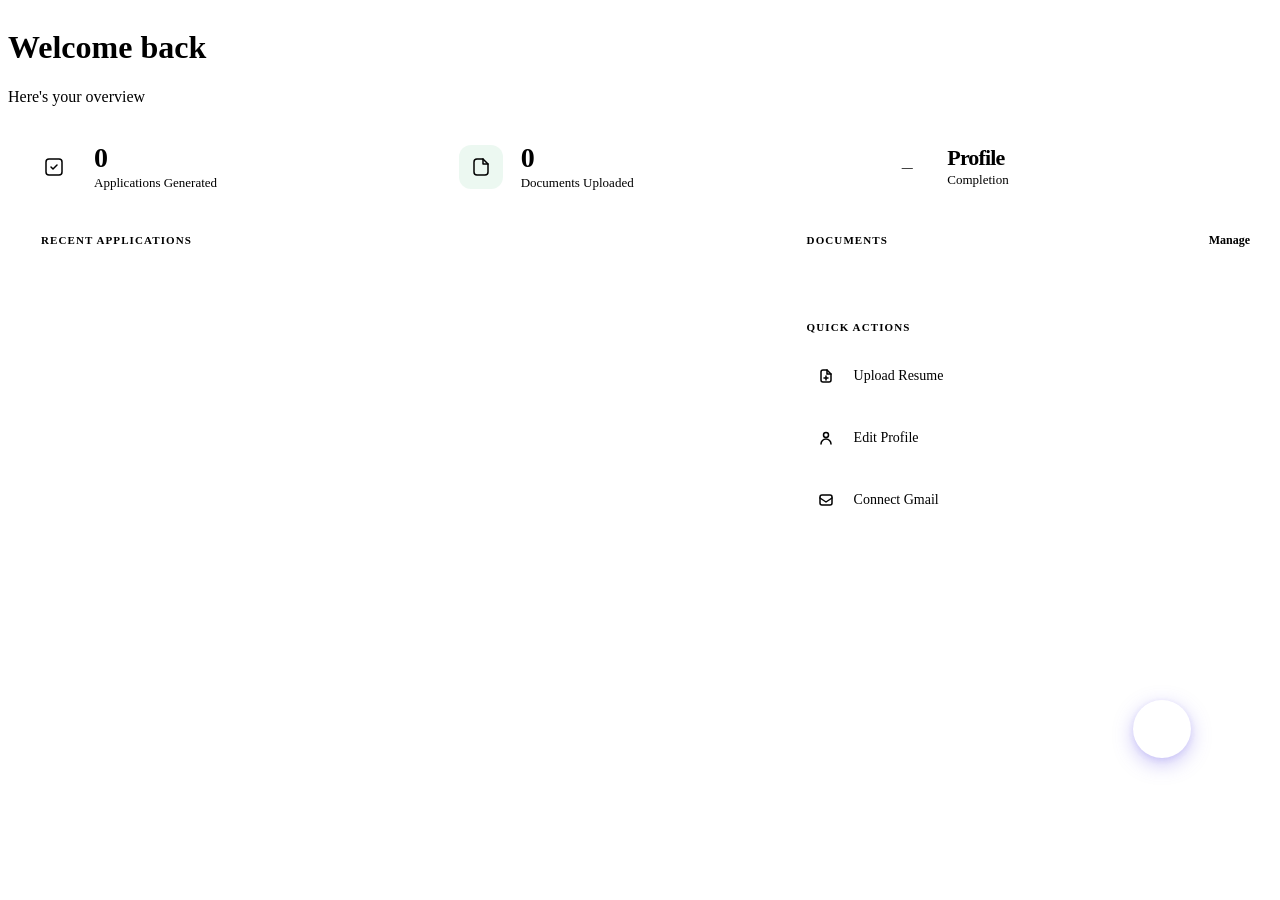
==== src/frontend/pages/index.html @ a97bebb0 "feat: full architecture rewrite — FastAPI + new frontend + workspace UI refinements Replace Streamli" ====
<!DOCTYPE html>
<html lang="en">
<head>
  <meta charset="UTF-8" />
  <meta name="viewport" content="width=device-width, initial-scale=1.0" />
  <title>ResuMate — Dashboard</title>
  <link rel="stylesheet" href="/static/shared/styles.css" />

  <style>
    /* ── Dashboard-specific styles ────────────────────────────────── */

    /* Allow main to scroll */
    .main { overflow-y: auto; }

    /* ── Stats grid ──────────────────────────────────────────────── */
    .stats-grid {
      display: grid;
      grid-template-columns: repeat(3, 1fr);
      gap: 16px;
    }

    .stat-card {
      background: var(--surface);
      border: 1px solid var(--border);
      border-radius: var(--radius-lg);
      padding: 22px 24px;
      display: flex;
      align-items: center;
      gap: 18px;
      box-shadow: var(--shadow-xs);
      transition: box-shadow var(--duration-slow), transform var(--duration-slow) var(--ease-out);
      animation: cardReveal 0.5s var(--ease-out) both;
    }

    .stat-card:nth-child(1) { animation-delay: 0.06s; }
    .stat-card:nth-child(2) { animation-delay: 0.12s; }
    .stat-card:nth-child(3) { animation-delay: 0.18s; }

    .stat-card:hover {
      box-shadow: var(--shadow-sm);
      transform: translateY(-2px);
    }

    @keyframes cardReveal {
      from { opacity: 0; transform: translateY(12px); }
      to   { opacity: 1; transform: translateY(0); }
    }

    .stat-icon {
      width: 44px;
      height: 44px;
      border-radius: 12px;
      display: flex;
      align-items: center;
      justify-content: center;
      flex-shrink: 0;
    }

    .stat-icon.accent {
      background: var(--accent-light);
      color: var(--accent);
    }

    .stat-icon.green {
      background: rgba(22, 163, 74, 0.08);
      color: var(--success);
    }

    .stat-icon.amber {
      background: rgba(217, 119, 6, 0.08);
      color: var(--warning);
    }

    .stat-value {
      font-family: var(--font-display);
      font-size: 28px;
      font-weight: 800;
      letter-spacing: -0.04em;
      color: var(--text);
      line-height: 1;
    }

    .stat-label {
      font-size: 13px;
      color: var(--muted);
      font-weight: 500;
      margin-top: 3px;
    }

    /* Profile ring */
    .stat-ring-wrap {
      position: relative;
      width: 44px;
      height: 44px;
      flex-shrink: 0;
    }

    .stat-ring-wrap svg { transform: rotate(-90deg); }

    .ring-track {
      fill: none;
      stroke: var(--border-light);
      stroke-width: 3;
    }

    .ring-progress {
      fill: none;
      stroke: var(--accent);
      stroke-width: 3;
      stroke-linecap: round;
      transition: stroke-dashoffset 0.8s var(--ease-out);
    }

    .stat-ring-pct {
      position: absolute;
      inset: 0;
      display: flex;
      align-items: center;
      justify-content: center;
      font-family: var(--font-display);
      font-size: 11px;
      font-weight: 700;
      color: var(--text);
    }

    /* ── Two-column layout ───────────────────────────────────────── */
    .dash-columns {
      display: grid;
      grid-template-columns: 1.5fr 1fr;
      gap: 18px;
      animation: cardReveal 0.5s var(--ease-out) 0.24s both;
    }

    /* ── Section headers ─────────────────────────────────────────── */
    .dash-section-head {
      display: flex;
      align-items: center;
      justify-content: space-between;
      margin-bottom: 14px;
    }

    .dash-section-title {
      font-family: var(--font-display);
      font-size: 11px;
      font-weight: 700;
      text-transform: uppercase;
      letter-spacing: 0.1em;
      color: var(--muted);
      display: flex;
      align-items: center;
      gap: 8px;
    }

    .dash-section-title::before {
      content: '';
      width: 3px;
      height: 14px;
      border-radius: 2px;
      background: linear-gradient(180deg, var(--accent), #8b7cf7);
      flex-shrink: 0;
    }

    .dash-section-link {
      font-size: 12px;
      font-weight: 600;
      color: var(--accent);
      text-decoration: none;
      transition: opacity var(--duration);
    }

    .dash-section-link:hover { opacity: 0.7; }

    /* ── History list ─────────────────────────────────────────────── */
    .dash-panel {
      background: var(--surface);
      border: 1px solid var(--border);
      border-radius: var(--radius-lg);
      box-shadow: var(--shadow-xs);
      overflow: hidden;
    }

    .dash-panel-inner {
      padding: 20px 22px;
    }

    .history-list {
      display: flex;
      flex-direction: column;
    }

    .history-item {
      display: flex;
      align-items: center;
      gap: 14px;
      padding: 14px 16px;
      border-radius: var(--radius);
      transition: background var(--duration);
      cursor: default;
      border-bottom: 1px solid var(--border-light);
    }

    .history-item:last-child { border-bottom: none; }

    .history-item:hover { background: var(--surface-2); }

    .history-item-num {
      width: 28px;
      height: 28px;
      border-radius: 8px;
      background: var(--accent-light);
      color: var(--accent);
      font-family: var(--font-display);
      font-size: 11px;
      font-weight: 700;
      display: flex;
      align-items: center;
      justify-content: center;
      flex-shrink: 0;
    }

    .history-item-content {
      flex: 1;
      min-width: 0;
    }

    .history-item-text {
      font-size: 14px;
      font-weight: 500;
      color: var(--text);
      white-space: nowrap;
      overflow: hidden;
      text-overflow: ellipsis;
      line-height: 1.4;
    }

    .history-item-meta {
      font-size: 12px;
      color: var(--muted);
      margin-top: 2px;
      display: flex;
      align-items: center;
      gap: 6px;
    }

    .history-edit-link {
      color: var(--accent);
      text-decoration: none;
      font-weight: 600;
      font-size: 11px;
      transition: color var(--duration);
    }
    .history-edit-link:hover { color: var(--text); text-decoration: underline; }

    .task-dots {
      display: inline-flex;
      gap: 3px;
    }

    .task-dot {
      width: 6px;
      height: 6px;
      border-radius: 50%;
      background: var(--success);
    }

    .task-dot.empty { background: var(--border); }

    /* ── Empty states ─────────────────────────────────────────────── */
    .dash-empty {
      text-align: center;
      padding: 32px 20px;
      color: var(--muted);
      font-size: 14px;
      line-height: 1.6;
    }

    .dash-empty a {
      color: var(--accent);
      text-decoration: none;
      font-weight: 600;
    }

    .dash-empty a:hover { text-decoration: underline; }

    .dash-empty svg {
      display: block;
      margin: 0 auto 12px;
      opacity: 0.3;
    }

    /* ── Document items ───────────────────────────────────────────── */
    .dash-doc-list {
      display: flex;
      flex-direction: column;
      gap: 6px;
    }

    .dash-doc-item {
      display: flex;
      align-items: center;
      gap: 11px;
      padding: 10px 14px;
      border-radius: var(--radius);
      transition: background var(--duration);
    }

    .dash-doc-item:hover { background: var(--surface-2); }

    .dash-doc-icon {
      width: 28px;
      height: 28px;
      border-radius: 7px;
      background: var(--accent-light);
      color: var(--accent);
      display: flex;
      align-items: center;
      justify-content: center;
      flex-shrink: 0;
    }

    .dash-doc-name {
      flex: 1;
      font-size: 14px;
      font-weight: 500;
      color: var(--text);
      overflow: hidden;
      text-overflow: ellipsis;
      white-space: nowrap;
    }

    .dash-doc-type {
      font-size: 10px;
      font-weight: 700;
      text-transform: uppercase;
      letter-spacing: 0.05em;
      color: var(--muted);
      padding: 2px 8px;
      background: var(--bg-subtle);
      border-radius: 4px;
    }

    /* ── Quick actions ─────────────────────────────────────────────── */
    .quick-actions {
      display: flex;
      flex-direction: column;
      gap: 6px;
    }

    .quick-action {
      display: flex;
      align-items: center;
      gap: 12px;
      padding: 12px 14px;
      border-radius: var(--radius);
      text-decoration: none;
      color: var(--text-2);
      font-size: 14px;
      font-weight: 500;
      transition: background var(--duration), color var(--duration);
    }

    .quick-action:hover {
      background: var(--accent-light);
      color: var(--accent);
    }

    .quick-action-icon {
      width: 32px;
      height: 32px;
      border-radius: 8px;
      background: var(--surface-2);
      border: 1px solid var(--border-light);
      display: flex;
      align-items: center;
      justify-content: center;
      flex-shrink: 0;
      color: var(--muted);
      transition: color var(--duration), border-color var(--duration);
    }

    .quick-action:hover .quick-action-icon {
      color: var(--accent);
      border-color: var(--accent-mid);
    }

    /* ── FAB speed dial ─────────────────────────────────────────── */
    .fab-wrap {
      position: fixed;
      bottom: 32px;
      right: 36px;
      z-index: 100;
      display: flex;
      flex-direction: column-reverse;
      align-items: center;
      gap: 12px;
    }

    .fab-btn {
      width: 58px;
      height: 58px;
      border-radius: 50%;
      background: linear-gradient(135deg, var(--accent), #8b7cf7);
      color: #fff;
      border: none;
      cursor: pointer;
      display: flex;
      align-items: center;
      justify-content: center;
      box-shadow: 0 6px 20px rgba(108, 92, 231, 0.35), 0 2px 6px rgba(108, 92, 231, 0.15);
      transition: transform 0.25s var(--ease-spring), box-shadow 0.25s;
      animation: fabPop 0.5s var(--ease-spring) 0.5s both;
    }

    @keyframes fabPop {
      from { opacity: 0; transform: scale(0.5) rotate(-90deg); }
      to   { opacity: 1; transform: scale(1) rotate(0deg); }
    }

    .fab-btn:hover {
      transform: scale(1.1);
      box-shadow: 0 10px 32px rgba(108, 92, 231, 0.45);
    }
    .fab-btn:active { transform: scale(1.02); }
    .fab-btn svg { transition: transform 0.25s var(--ease-spring); }
    .fab-wrap.open .fab-btn svg { transform: rotate(45deg); }

    /* Speed-dial items */
    .fab-actions {
      display: flex;
      flex-direction: column-reverse;
      align-items: center;
      gap: 10px;
      opacity: 0;
      visibility: hidden;
      transform: translateY(8px);
      transition: all 0.2s var(--ease-out);
    }
    .fab-wrap.open .fab-actions {
      opacity: 1;
      visibility: visible;
      transform: translateY(0);
    }

    .fab-action {
      display: flex;
      align-items: center;
      gap: 10px;
      text-decoration: none;
      flex-direction: row-reverse;
    }

    .fab-action-btn {
      width: 44px;
      height: 44px;
      border-radius: 50%;
      background: var(--surface);
      color: var(--accent);
      border: 1px solid var(--border);
      display: flex;
      align-items: center;
      justify-content: center;
      box-shadow: 0 3px 12px rgba(0,0,0,0.08);
      transition: all 0.2s;
      cursor: pointer;
    }
    .fab-action:hover .fab-action-btn {
      background: var(--accent-light);
      border-color: var(--accent-mid);
      transform: scale(1.08);
    }

    .fab-action-label {
      background: var(--text);
      color: #fff;
      font-family: var(--font-body);
      font-size: 12px;
      font-weight: 600;
      padding: 6px 12px;
      border-radius: 7px;
      white-space: nowrap;
      box-shadow: 0 2px 8px rgba(0,0,0,0.12);
    }

    /* ── Right column spacing ─────────────────────────────────────── */
    .dash-right-col {
      display: flex;
      flex-direction: column;
      gap: 18px;
    }

    /* ── Responsive ───────────────────────────────────────────────── */
    @media (max-width: 960px) {
      .stats-grid { grid-template-columns: 1fr; }
      .dash-columns { grid-template-columns: 1fr; }
    }

    @media (max-width: 860px) {
      .fab-wrap { bottom: 24px; right: 24px; }
    }
  </style>
</head>
<body>

<div class="app">
  <div id="rm-sidebar-slot"></div>

  <main class="main">
    <div class="topbar">
      <div class="greeting">
        <h1 id="greeting-text">Welcome back</h1>
        <p class="greeting-sub">Here's your overview</p>
      </div>
      <div class="topbar-right">
        <a href="/account" class="topbar-avatar" id="topbar-avatar" title="Account"></a>
      </div>
    </div>

    <div class="workspace">

      <!-- Stats Row -->
      <div class="stats-grid">
        <div class="stat-card">
          <div class="stat-icon accent">
            <svg width="22" height="22" viewBox="0 0 22 22" fill="none" stroke="currentColor" stroke-width="1.5" stroke-linecap="round" stroke-linejoin="round">
              <rect x="3" y="3" width="16" height="16" rx="3" />
              <path d="M8 11l2 2 4-4" />
            </svg>
          </div>
          <div>
            <div class="stat-value" id="stat-apps">0</div>
            <div class="stat-label">Applications Generated</div>
          </div>
        </div>

        <div class="stat-card">
          <div class="stat-icon green">
            <svg width="22" height="22" viewBox="0 0 22 22" fill="none" stroke="currentColor" stroke-width="1.5" stroke-linecap="round" stroke-linejoin="round">
              <path d="M13 3H7a3 3 0 00-3 3v10a3 3 0 003 3h8a3 3 0 003-3V8z" />
              <path d="M13 3v5h5" />
            </svg>
          </div>
          <div>
            <div class="stat-value" id="stat-docs">0</div>
            <div class="stat-label">Documents Uploaded</div>
          </div>
        </div>

        <div class="stat-card">
          <div class="stat-ring-wrap" id="stat-profile-ring">
            <svg width="44" height="44" viewBox="0 0 44 44">
              <circle class="ring-track" cx="22" cy="22" r="18" />
              <circle class="ring-progress" cx="22" cy="22" r="18"
                stroke-dasharray="113.1" stroke-dashoffset="113.1" />
            </svg>
            <span class="stat-ring-pct" id="stat-profile">—</span>
          </div>
          <div>
            <div class="stat-value" style="font-size: 22px;" id="stat-profile-label">Profile</div>
            <div class="stat-label">Completion</div>
          </div>
        </div>
      </div>

      <!-- Two-column content -->
      <div class="dash-columns">

        <!-- Left: Recent Applications -->
        <div class="dash-panel">
          <div class="dash-panel-inner">
            <div class="dash-section-head">
              <div class="dash-section-title">Recent Applications</div>
            </div>
            <div class="history-list" id="history-list"></div>
            <div class="dash-empty" id="history-empty" style="display:none;">
              <svg width="44" height="44" viewBox="0 0 44 44" fill="none" stroke="currentColor" stroke-width="1.2">
                <rect x="8" y="5" width="28" height="34" rx="4" />
                <path d="M16 16h12M16 22h8M16 28h10" stroke-linecap="round" />
              </svg>
              <p>No applications yet.<br><a href="/workspace">Create your first one</a></p>
            </div>
          </div>
        </div>

        <!-- Right column -->
        <div class="dash-right-col">

          <!-- Uploaded Documents -->
          <div class="dash-panel">
            <div class="dash-panel-inner">
              <div class="dash-section-head">
                <div class="dash-section-title">Documents</div>
                <a href="/settings" class="dash-section-link">Manage</a>
              </div>
              <div class="dash-doc-list" id="docs-list"></div>
              <div class="dash-empty" id="docs-empty" style="display:none;">
                <svg width="36" height="36" viewBox="0 0 36 36" fill="none" stroke="currentColor" stroke-width="1.2">
                  <path d="M20 5H12a4 4 0 00-4 4v18a4 4 0 004 4h12a4 4 0 004-4V13z" />
                  <path d="M20 5v8h8" />
                </svg>
                <p>No documents uploaded.<br><a href="/settings">Add your resume</a></p>
              </div>
            </div>
          </div>

          <!-- Quick Actions -->
          <div class="dash-panel">
            <div class="dash-panel-inner">
              <div class="dash-section-head">
                <div class="dash-section-title">Quick Actions</div>
              </div>
              <div class="quick-actions">
                <a href="/settings" class="quick-action">
                  <div class="quick-action-icon">
                    <svg width="16" height="16" viewBox="0 0 16 16" fill="none" stroke="currentColor" stroke-width="1.5" stroke-linecap="round">
                      <path d="M9 2H5a2 2 0 00-2 2v8a2 2 0 002 2h6a2 2 0 002-2V6z"/><path d="M9 2v4h4"/>
                      <path d="M8 8v4M6 10h4" />
                    </svg>
                  </div>
                  Upload Resume
                </a>
                <a href="/settings" class="quick-action">
                  <div class="quick-action-icon">
                    <svg width="16" height="16" viewBox="0 0 16 16" fill="none" stroke="currentColor" stroke-width="1.5" stroke-linecap="round" stroke-linejoin="round">
                      <circle cx="8" cy="5" r="2.5" />
                      <path d="M3 14c0-2.76 2.24-5 5-5s5 2.24 5 5" />
                    </svg>
                  </div>
                  Edit Profile
                </a>
                <a href="/account" class="quick-action">
                  <div class="quick-action-icon">
                    <svg width="16" height="16" viewBox="0 0 16 16" fill="none" stroke="currentColor" stroke-width="1.5" stroke-linecap="round" stroke-linejoin="round">
                      <rect x="2" y="3" width="12" height="10" rx="2" />
                      <path d="M2 6l6 4 6-4" />
                    </svg>
                  </div>
                  Connect Gmail
                </a>
              </div>
            </div>
          </div>
        </div>
      </div>
    </div>

    <!-- FAB speed dial -->
    <div class="fab-wrap" id="fab-wrap">
      <div class="fab-actions">
        <a href="/workspace" class="fab-action">
          <div class="fab-action-btn">
            <svg width="20" height="20" viewBox="0 0 20 20" fill="none" stroke="currentColor" stroke-width="1.8" stroke-linecap="round" stroke-linejoin="round"><path d="M10 2l6 3.5v7L10 16l-6-3.5v-7z"/><path d="M10 8.5v7.5"/><path d="M4 5.5L10 9l6-3.5"/></svg>
          </div>
          <span class="fab-action-label">New Application</span>
        </a>
        <a href="/settings" class="fab-action">
          <div class="fab-action-btn">
            <svg width="20" height="20" viewBox="0 0 20 20" fill="none" stroke="currentColor" stroke-width="1.8" stroke-linecap="round" stroke-linejoin="round"><path d="M10 14V4"/><path d="M6 8l4-4 4 4"/><path d="M3 16h14"/></svg>
          </div>
          <span class="fab-action-label">Upload Resume</span>
        </a>
      </div>
      <button class="fab-btn" id="fab-toggle" title="Actions">
        <svg width="24" height="24" viewBox="0 0 24 24" fill="none" stroke="currentColor" stroke-width="2.5" stroke-linecap="round">
          <path d="M12 5v14M5 12h14" />
        </svg>
      </button>
    </div>
  </main>
</div>

<script src="/static/shared/common.js"></script>
<script>
  injectSidebar({ activePage: 'dashboard' });

  // ── FAB speed dial ─────────────────────────────────────────────────
  const fabWrap = document.getElementById('fab-wrap');
  const fabToggle = document.getElementById('fab-toggle');
  fabToggle.addEventListener('click', () => fabWrap.classList.toggle('open'));
  document.addEventListener('click', (e) => {
    if (!fabWrap.contains(e.target)) fabWrap.classList.remove('open');
  });

  // ── Greeting ──────────────────────────────────────────────────────
  const greetEl = document.getElementById('greeting-text');
  const hour = new Date().getHours();
  const timeGreeting = hour < 12 ? 'Good morning' : hour < 17 ? 'Good afternoon' : 'Good evening';
  try {
    const user = JSON.parse(atob(document.cookie.match(/rja_session=([^;]+)/)?.[1]?.split('.')[1] || '{}'));
    const firstName = (user.name || '').split(' ')[0];
    greetEl.textContent = firstName ? `${timeGreeting}, ${firstName}` : timeGreeting;
  } catch (_) { greetEl.textContent = timeGreeting; }

  // ── Stats ─────────────────────────────────────────────────────────
  const statApps = document.getElementById('stat-apps');
  const statDocs = document.getElementById('stat-docs');
  const statProfile = document.getElementById('stat-profile');
  const statProfileRing = document.getElementById('stat-profile-ring');

  // ── Render history from backend API ────────────────────────────────
  const historyList = document.getElementById('history-list');
  const historyEmpty = document.getElementById('history-empty');

  (async () => {
    let history = [];
    try {
      const res = await apiFetch('/api/applications');
      if (res && res.ok) {
        const data = await res.json();
        history = data.applications || [];
      }
    } catch (_) {
      // Fallback to localStorage
      history = JSON.parse(localStorage.getItem('rm_history') || '[]');
    }

    statApps.textContent = history.length;

    if (history.length === 0) {
      historyEmpty.style.display = '';
    } else {
      historyEmpty.style.display = 'none';
      history.slice(0, 8).forEach((item, i) => {
        const div = document.createElement('div');
        div.className = 'history-item';
        const date = new Date(item.created_at ? item.created_at * 1000 : (item.date || 0));
        const relative = _relativeTime(date);
        const tasks = item.tasks_completed || [];
        const allTasks = ['skills', 'cover', 'emails', 'ats'];
        const appId = item.id;

        let dotsHtml = '<span class="task-dots">';
        allTasks.forEach(t => {
          dotsHtml += '<span class="task-dot' + (tasks.includes(t) ? '' : ' empty') + '"></span>';
        });
        dotsHtml += '</span>';

        div.innerHTML =
          '<div class="history-item-num">' + (i + 1) + '</div>' +
          '<div class="history-item-content">' +
            '<div class="history-item-text">' + _escapeHtml(item.jd_preview || 'Untitled application') + '</div>' +
            '<div class="history-item-meta">' + relative + ' &middot; ' + dotsHtml + ' ' + tasks.length + '/4 tasks' +
              (appId ? ' &middot; <a href="/workspace?edit=' + appId + '" class="history-edit-link">Edit in Workspace</a>' : '') +
            '</div>' +
          '</div>';
        historyList.appendChild(div);
      });
    }
  })();

  function _relativeTime(date) {
    const now = Date.now();
    const diff = now - date.getTime();
    const mins = Math.floor(diff / 60000);
    if (mins < 1) return 'Just now';
    if (mins < 60) return `${mins}m ago`;
    const hrs = Math.floor(mins / 60);
    if (hrs < 24) return `${hrs}h ago`;
    const days = Math.floor(hrs / 24);
    if (days === 1) return 'Yesterday';
    if (days < 7) return `${days}d ago`;
    return date.toLocaleDateString('en-AU', { month: 'short', day: 'numeric' });
  }

  function _escapeHtml(str) { const d = document.createElement('div'); d.textContent = str; return d.innerHTML; }

  // ── Documents ─────────────────────────────────────────────────────
  (async () => {
    try {
      const res = await apiFetch('/documents');
      if (!res || !res.ok) return;
      const data = await res.json();
      const files = data.documents || data.files || data || [];
      statDocs.textContent = files.length;
      const docsList = document.getElementById('docs-list');
      const docsEmpty = document.getElementById('docs-empty');
      if (!files.length) {
        docsEmpty.style.display = '';
        return;
      }
      docsEmpty.style.display = 'none';
      files.forEach(f => {
        const name = typeof f === 'string' ? f : (f.filename || f.name || '');
        if (!name) return;
        const ext = name.split('.').pop().toUpperCase();
        const item = document.createElement('div');
        item.className = 'dash-doc-item';
        item.innerHTML = `
          <div class="dash-doc-icon"><svg width="14" height="14" viewBox="0 0 16 16" fill="none" stroke="currentColor" stroke-width="1.5" stroke-linecap="round"><path d="M9 2H5a2 2 0 00-2 2v8a2 2 0 002 2h6a2 2 0 002-2V6z"/><path d="M9 2v4h4"/></svg></div>
          <span class="dash-doc-name">${name}</span>
          <span class="dash-doc-type">${ext}</span>
        `;
        docsList.appendChild(item);
      });
    } catch (_) {}
  })();

  // ── Profile completion (uses shared getProfileCompletion()) ───────
  (async () => {
    try {
      const completion = await getProfileCompletion();
      if (!completion) { statProfile.textContent = '\u2014'; return; }
      statProfile.textContent = completion.pct + '%';
      if (statProfileRing) {
        const circle = statProfileRing.querySelector('.ring-progress');
        if (circle) {
          const circumference = 2 * Math.PI * 18;
          circle.style.strokeDasharray = circumference;
          circle.style.strokeDashoffset = circumference - (circumference * completion.pct / 100);
        }
      }
    } catch (_) { statProfile.textContent = '\u2014'; }
  })();
</script>

</body>
</html>
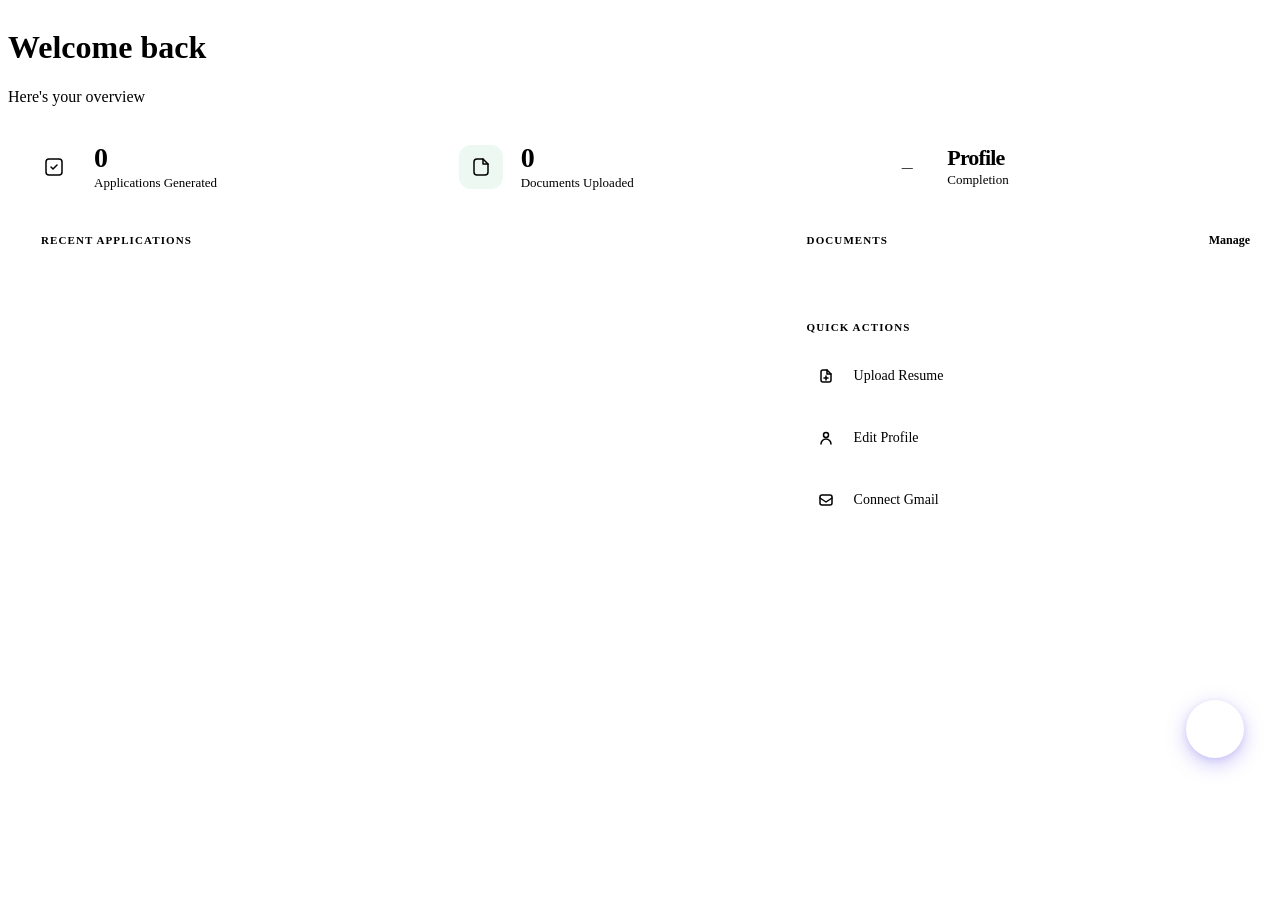
==== commit 2090d016: "Sprint 1: dev loop ergonomics + dropdown/FAB fixes - dev.sh: interactive control loop ([q] quit, [r]" ====
--- a/src/frontend/pages/index.html
+++ b/src/frontend/pages/index.html
@@ -386,14 +386,18 @@
     /* ── FAB speed dial ─────────────────────────────────────────── */
     .fab-wrap {
       position: fixed;
-      bottom: 32px;
-      right: 36px;
+      bottom: max(32px, env(safe-area-inset-bottom));
+      right: max(36px, env(safe-area-inset-right));
       z-index: 100;
       display: flex;
       flex-direction: column-reverse;
-      align-items: center;
+      /* flex-end keeps the 58px button pinned to the right edge even when
+         the wider .fab-actions panel expands the wrap's width. */
+      align-items: flex-end;
       gap: 12px;
-    }
+      pointer-events: none;
+    }
+    .fab-wrap > * { pointer-events: auto; }
 
     .fab-btn {
       width: 58px;
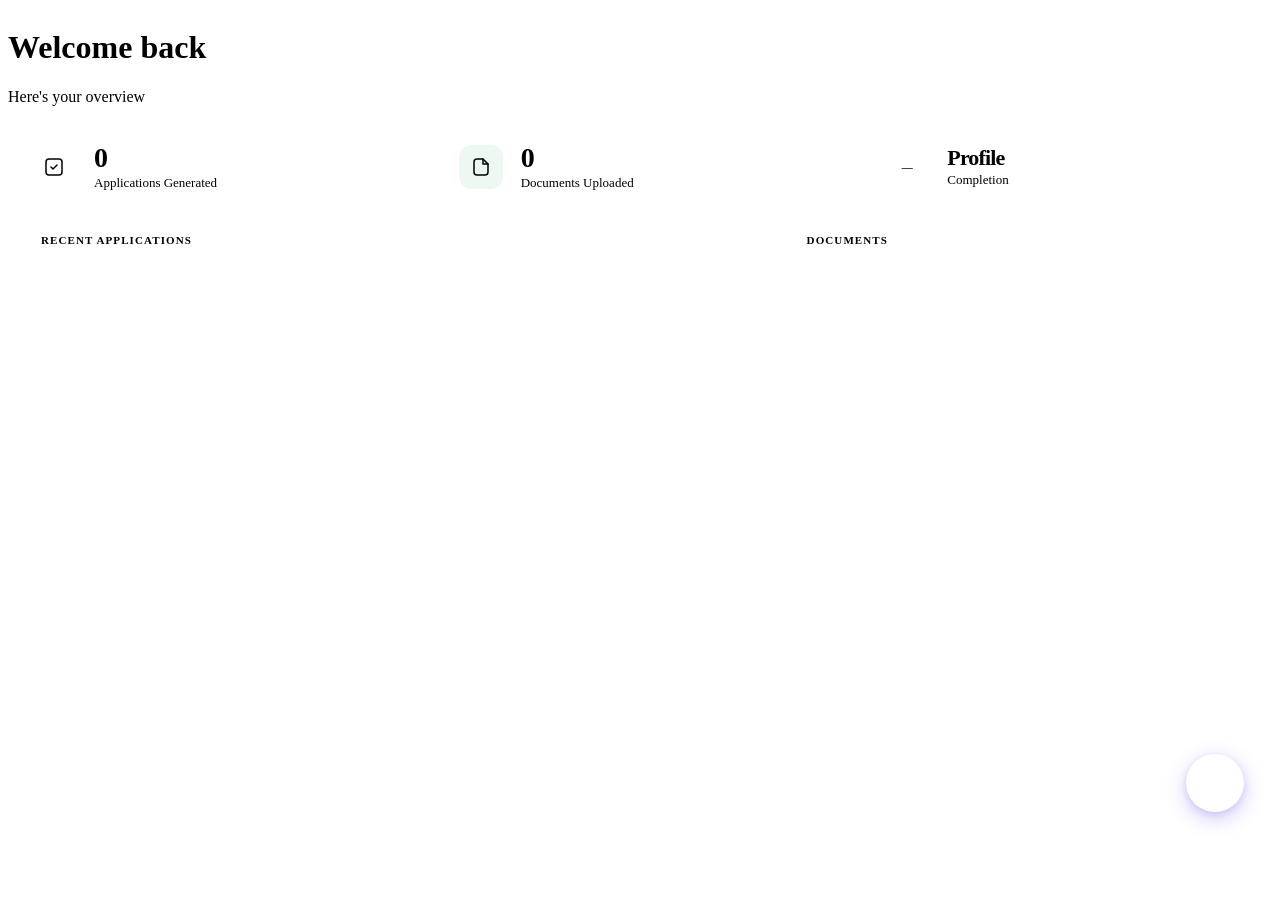
==== commit 5c8e9c8f: "Sprint 3 (part 1): settings shell — dropdown-only entry + 4 sub-pages - Dropdown now the sole entry " ====
--- a/src/frontend/pages/index.html
+++ b/src/frontend/pages/index.html
@@ -593,7 +593,6 @@
             <div class="dash-panel-inner">
               <div class="dash-section-head">
                 <div class="dash-section-title">Documents</div>
-                <a href="/settings" class="dash-section-link">Manage</a>
               </div>
               <div class="dash-doc-list" id="docs-list"></div>
               <div class="dash-empty" id="docs-empty" style="display:none;">
@@ -601,48 +600,11 @@
                   <path d="M20 5H12a4 4 0 00-4 4v18a4 4 0 004 4h12a4 4 0 004-4V13z" />
                   <path d="M20 5v8h8" />
                 </svg>
-                <p>No documents uploaded.<br><a href="/settings">Add your resume</a></p>
+                <p>No documents uploaded.<br>Add your resume from <strong>Settings</strong>.</p>
               </div>
             </div>
           </div>
 
-          <!-- Quick Actions -->
-          <div class="dash-panel">
-            <div class="dash-panel-inner">
-              <div class="dash-section-head">
-                <div class="dash-section-title">Quick Actions</div>
-              </div>
-              <div class="quick-actions">
-                <a href="/settings" class="quick-action">
-                  <div class="quick-action-icon">
-                    <svg width="16" height="16" viewBox="0 0 16 16" fill="none" stroke="currentColor" stroke-width="1.5" stroke-linecap="round">
-                      <path d="M9 2H5a2 2 0 00-2 2v8a2 2 0 002 2h6a2 2 0 002-2V6z"/><path d="M9 2v4h4"/>
-                      <path d="M8 8v4M6 10h4" />
-                    </svg>
-                  </div>
-                  Upload Resume
-                </a>
-                <a href="/settings" class="quick-action">
-                  <div class="quick-action-icon">
-                    <svg width="16" height="16" viewBox="0 0 16 16" fill="none" stroke="currentColor" stroke-width="1.5" stroke-linecap="round" stroke-linejoin="round">
-                      <circle cx="8" cy="5" r="2.5" />
-                      <path d="M3 14c0-2.76 2.24-5 5-5s5 2.24 5 5" />
-                    </svg>
-                  </div>
-                  Edit Profile
-                </a>
-                <a href="/account" class="quick-action">
-                  <div class="quick-action-icon">
-                    <svg width="16" height="16" viewBox="0 0 16 16" fill="none" stroke="currentColor" stroke-width="1.5" stroke-linecap="round" stroke-linejoin="round">
-                      <rect x="2" y="3" width="12" height="10" rx="2" />
-                      <path d="M2 6l6 4 6-4" />
-                    </svg>
-                  </div>
-                  Connect Gmail
-                </a>
-              </div>
-            </div>
-          </div>
         </div>
       </div>
     </div>
@@ -655,12 +617,6 @@
             <svg width="20" height="20" viewBox="0 0 20 20" fill="none" stroke="currentColor" stroke-width="1.8" stroke-linecap="round" stroke-linejoin="round"><path d="M10 2l6 3.5v7L10 16l-6-3.5v-7z"/><path d="M10 8.5v7.5"/><path d="M4 5.5L10 9l6-3.5"/></svg>
           </div>
           <span class="fab-action-label">New Application</span>
-        </a>
-        <a href="/settings" class="fab-action">
-          <div class="fab-action-btn">
-            <svg width="20" height="20" viewBox="0 0 20 20" fill="none" stroke="currentColor" stroke-width="1.8" stroke-linecap="round" stroke-linejoin="round"><path d="M10 14V4"/><path d="M6 8l4-4 4 4"/><path d="M3 16h14"/></svg>
-          </div>
-          <span class="fab-action-label">Upload Resume</span>
         </a>
       </div>
       <button class="fab-btn" id="fab-toggle" title="Actions">
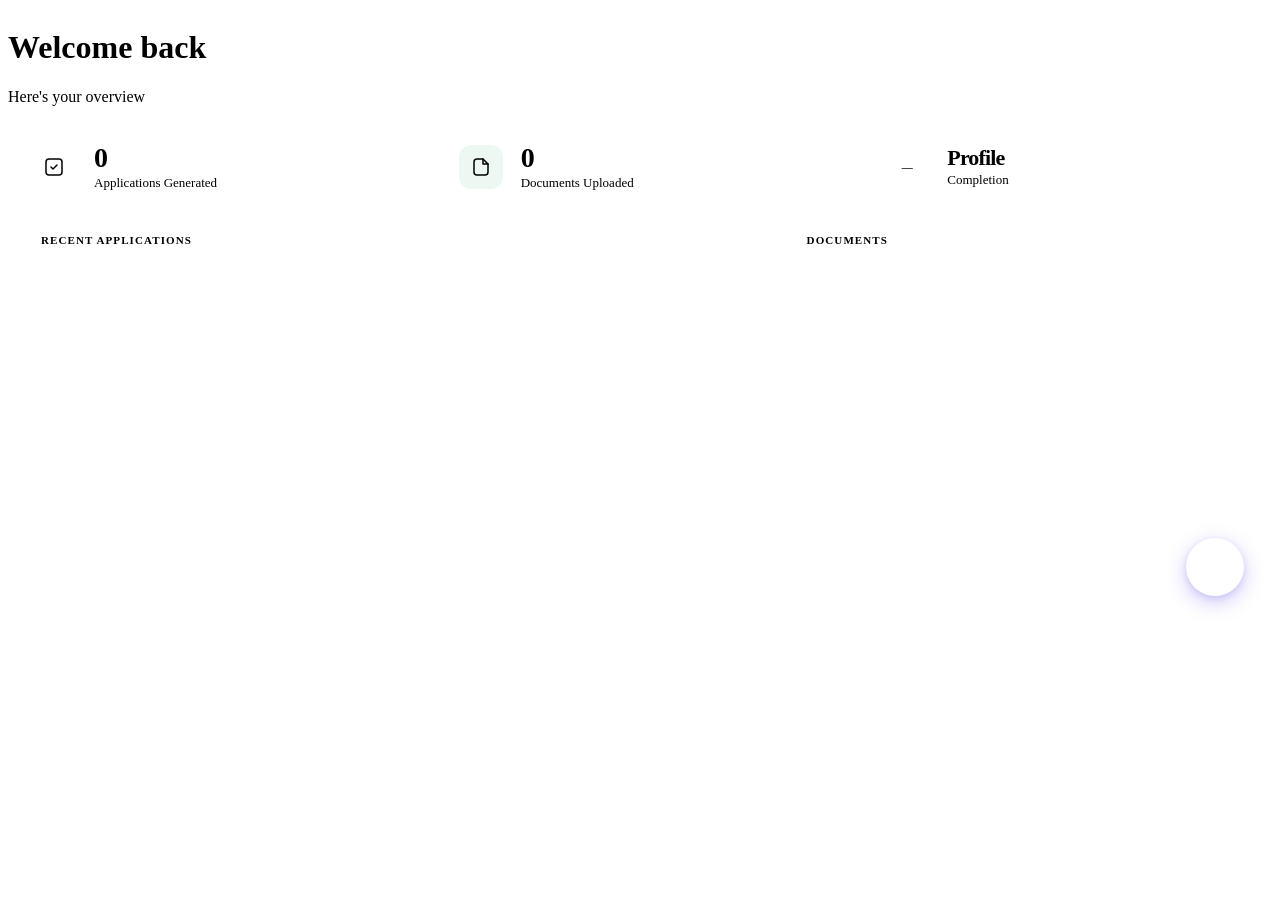
==== commit 1f81a2ec: "Demo-ready outputs: prompt rewrite, rendered tabs, single status pill, faster TTFT Frontend - Tab or" ====
--- a/src/frontend/pages/index.html
+++ b/src/frontend/pages/index.html
@@ -4,7 +4,7 @@
   <meta charset="UTF-8" />
   <meta name="viewport" content="width=device-width, initial-scale=1.0" />
   <title>ResuMate — Dashboard</title>
-  <link rel="stylesheet" href="/static/shared/styles.css" />
+  <link rel="stylesheet" href="/static/shared/styles.css?v=1791504000" />
 
   <style>
     /* ── Dashboard-specific styles ────────────────────────────────── */
@@ -498,8 +498,37 @@
       .dash-columns { grid-template-columns: 1fr; }
     }
 
-    @media (max-width: 860px) {
+    @media (max-width: 960px) and (min-width: 481px) {
       .fab-wrap { bottom: 24px; right: 24px; }
+    }
+
+    /* Mobile: bottom-centre, panel expands upward with full-width labels. */
+    @media (max-width: 480px) {
+      .fab-wrap {
+        bottom: 16px;
+        right: 16px;
+        left: 16px;
+        align-items: stretch;
+      }
+      .fab-wrap .fab-btn { align-self: flex-end; }
+      .fab-actions { align-items: stretch; }
+      .fab-action { justify-content: flex-start; flex-direction: row; }
+      .fab-action-label { flex: 1; text-align: left; }
+    }
+
+    /* Backdrop dim while the FAB is open. */
+    .fab-backdrop {
+      position: fixed;
+      inset: 0;
+      background: rgba(0,0,0,0);
+      pointer-events: none;
+      transition: background 0.2s var(--ease-out);
+      z-index: 99;
+    }
+    .fab-wrap.open ~ .fab-backdrop,
+    .fab-backdrop.open {
+      background: rgba(0,0,0,0.06);
+      pointer-events: auto;
     }
   </style>
 </head>
@@ -612,32 +641,114 @@
     <!-- FAB speed dial -->
     <div class="fab-wrap" id="fab-wrap">
       <div class="fab-actions">
-        <a href="/workspace" class="fab-action">
+        <a href="/workspace" class="fab-action" data-fab-action="new">
           <div class="fab-action-btn">
             <svg width="20" height="20" viewBox="0 0 20 20" fill="none" stroke="currentColor" stroke-width="1.8" stroke-linecap="round" stroke-linejoin="round"><path d="M10 2l6 3.5v7L10 16l-6-3.5v-7z"/><path d="M10 8.5v7.5"/><path d="M4 5.5L10 9l6-3.5"/></svg>
           </div>
           <span class="fab-action-label">New Application</span>
         </a>
+        <a href="/workspace#paste" class="fab-action" data-fab-action="paste">
+          <div class="fab-action-btn">
+            <svg width="20" height="20" viewBox="0 0 20 20" fill="none" stroke="currentColor" stroke-width="1.8" stroke-linecap="round" stroke-linejoin="round"><rect x="5" y="3" width="10" height="14" rx="1.5"/><path d="M8 3V2.5A1 1 0 0 1 9 1.5h2a1 1 0 0 1 1 1V3"/><path d="M8 9h4M8 12h4"/></svg>
+          </div>
+          <span class="fab-action-label">Paste JD</span>
+        </a>
+        <a href="/onboarding" class="fab-action" data-fab-action="import">
+          <div class="fab-action-btn">
+            <svg width="20" height="20" viewBox="0 0 20 20" fill="none" stroke="currentColor" stroke-width="1.8" stroke-linecap="round" stroke-linejoin="round"><path d="M10 13V3"/><path d="M6 7l4-4 4 4"/><path d="M4 15v2a1 1 0 0 0 1 1h10a1 1 0 0 0 1-1v-2"/></svg>
+          </div>
+          <span class="fab-action-label">Import Resume</span>
+        </a>
+        <a href="#reindex" class="fab-action" data-fab-action="reindex">
+          <div class="fab-action-btn">
+            <svg width="20" height="20" viewBox="0 0 20 20" fill="none" stroke="currentColor" stroke-width="1.8" stroke-linecap="round" stroke-linejoin="round"><path d="M3 10a7 7 0 0 1 12-4.9"/><path d="M17 10a7 7 0 0 1-12 4.9"/><path d="M15 3v3h-3"/><path d="M5 17v-3h3"/></svg>
+          </div>
+          <span class="fab-action-label">Reindex Profile</span>
+        </a>
+        <a href="#health" class="fab-action" data-fab-action="health">
+          <div class="fab-action-btn">
+            <svg width="20" height="20" viewBox="0 0 20 20" fill="none" stroke="currentColor" stroke-width="1.8" stroke-linecap="round" stroke-linejoin="round"><path d="M17 10a7 7 0 1 1-14 0 7 7 0 0 1 14 0z"/><path d="M10 6v4l2.5 2.5"/></svg>
+          </div>
+          <span class="fab-action-label">Health Check</span>
+        </a>
       </div>
-      <button class="fab-btn" id="fab-toggle" title="Actions">
+      <button class="fab-btn" id="fab-toggle" title="Actions" aria-expanded="false">
         <svg width="24" height="24" viewBox="0 0 24 24" fill="none" stroke="currentColor" stroke-width="2.5" stroke-linecap="round">
           <path d="M12 5v14M5 12h14" />
         </svg>
       </button>
     </div>
+    <div class="fab-backdrop" id="fab-backdrop" aria-hidden="true"></div>
   </main>
 </div>
 
-<script src="/static/shared/common.js"></script>
+<script src="/static/shared/common.js?v=1791504000"></script>
 <script>
   injectSidebar({ activePage: 'dashboard' });
 
   // ── FAB speed dial ─────────────────────────────────────────────────
   const fabWrap = document.getElementById('fab-wrap');
   const fabToggle = document.getElementById('fab-toggle');
-  fabToggle.addEventListener('click', () => fabWrap.classList.toggle('open'));
+  const fabBackdrop = document.getElementById('fab-backdrop');
+
+  function setFabOpen(open) {
+    fabWrap.classList.toggle('open', open);
+    fabBackdrop.classList.toggle('open', open);
+    fabToggle.setAttribute('aria-expanded', open ? 'true' : 'false');
+  }
+
+  fabToggle.addEventListener('click', (e) => {
+    e.stopPropagation();
+    setFabOpen(!fabWrap.classList.contains('open'));
+  });
+  fabBackdrop.addEventListener('click', () => setFabOpen(false));
+  document.addEventListener('keydown', (e) => {
+    if (e.key === 'Escape') setFabOpen(false);
+  });
   document.addEventListener('click', (e) => {
-    if (!fabWrap.contains(e.target)) fabWrap.classList.remove('open');
+    if (!fabWrap.contains(e.target)) setFabOpen(false);
+  });
+
+  // Wire action buttons that do work in-page (not just navigation).
+  document.querySelectorAll('[data-fab-action]').forEach((el) => {
+    el.addEventListener('click', async (e) => {
+      const action = el.dataset.fabAction;
+      if (action === 'reindex') {
+        e.preventDefault();
+        setFabOpen(false);
+        showToast('Reindexing profile…', 'info', 2000);
+        try {
+          const res = await apiFetch('/profile/reindex', { method: 'POST' });
+          if (!res || !res.ok) throw new Error('request failed');
+          const data = await res.json();
+          showToast(
+            `Reindexed ${data.chunks} chunks from ${data.files.length} files · ${data.duration_ms}ms`,
+            'success',
+            4000
+          );
+        } catch (err) {
+          showToast(`Reindex failed: ${err.message || err}`, 'error', 4000);
+        }
+      } else if (action === 'health') {
+        e.preventDefault();
+        setFabOpen(false);
+        try {
+          const res = await apiFetch('/health');
+          const data = await res.json();
+          const parts = [
+            data.status === 'ok' ? 'API ok' : 'API down',
+            `model ${data.model || '—'}`,
+            `compute ${data.compute || '—'}`,
+            data.model_ready ? 'ready' : 'loading',
+          ];
+          showToast(parts.join(' · '), data.status === 'ok' ? 'success' : 'error', 4000);
+        } catch (err) {
+          showToast(`Health check failed: ${err.message || err}`, 'error', 4000);
+        }
+      } else {
+        setFabOpen(false);
+      }
+    });
   });
 
   // ── Greeting ──────────────────────────────────────────────────────
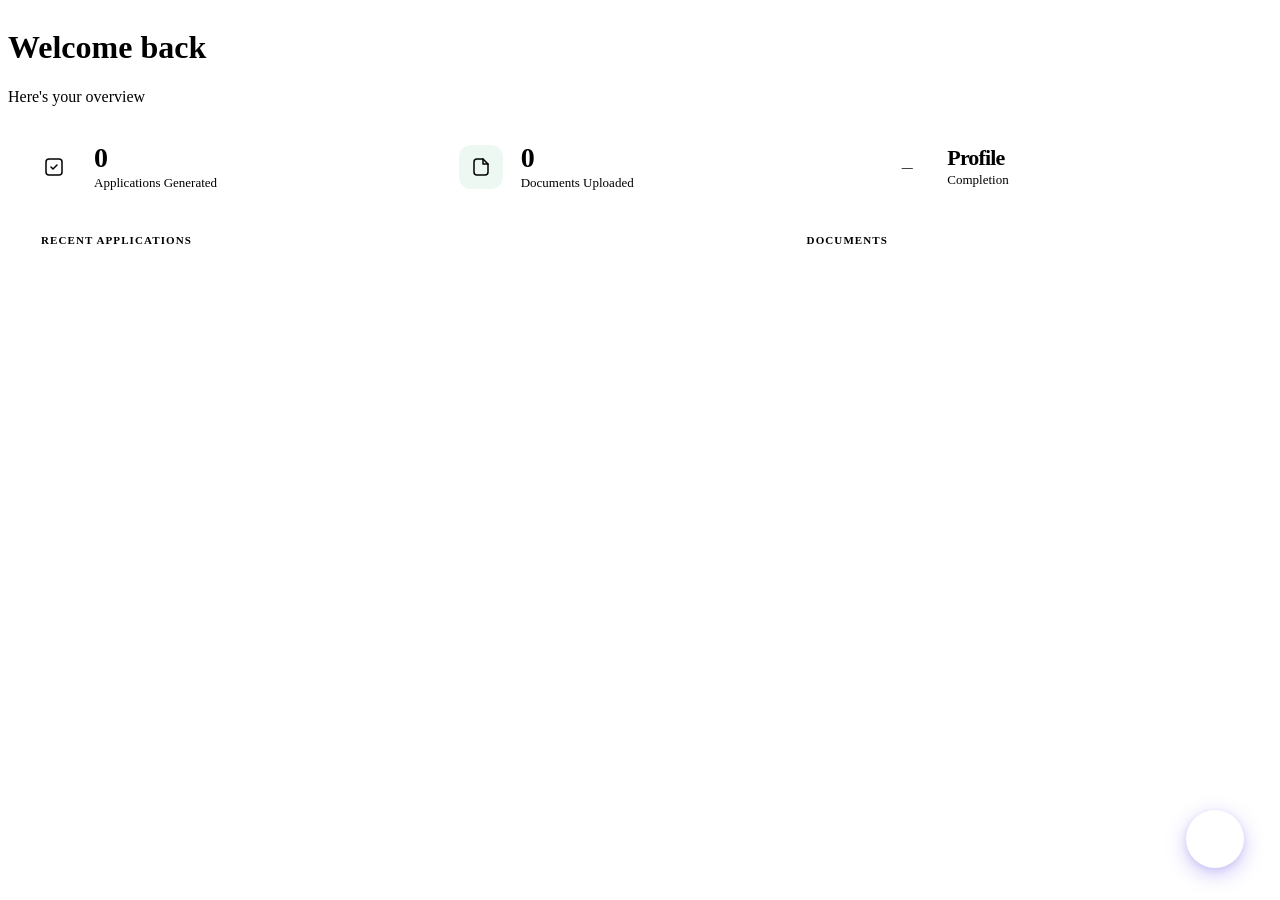
==== commit e61fddf2: "Dashboard FAB: stack actions above the button .fab-wrap used column-reverse with the (hidden) action" ====
--- a/src/frontend/pages/index.html
+++ b/src/frontend/pages/index.html
@@ -29,7 +29,7 @@
       gap: 18px;
       box-shadow: var(--shadow-xs);
       transition: box-shadow var(--duration-slow), transform var(--duration-slow) var(--ease-out);
-      animation: cardReveal 0.5s var(--ease-out) both;
+      animation: cardReveal 0.5s var(--ease-out) backwards;
     }
 
     .stat-card:nth-child(1) { animation-delay: 0.06s; }
@@ -128,7 +128,7 @@
       display: grid;
       grid-template-columns: 1.5fr 1fr;
       gap: 18px;
-      animation: cardReveal 0.5s var(--ease-out) 0.24s both;
+      animation: cardReveal 0.5s var(--ease-out) 0.24s backwards;
     }
 
     /* ── Section headers ─────────────────────────────────────────── */
@@ -390,7 +390,9 @@
       right: max(36px, env(safe-area-inset-right));
       z-index: 100;
       display: flex;
-      flex-direction: column-reverse;
+      /* column (not column-reverse): the actions panel is first in the DOM and
+         must stack above the button, or its hidden height lifts the button. */
+      flex-direction: column;
       /* flex-end keeps the 58px button pinned to the right edge even when
          the wider .fab-actions panel expands the wrap's width. */
       align-items: flex-end;
@@ -412,7 +414,7 @@
       justify-content: center;
       box-shadow: 0 6px 20px rgba(108, 92, 231, 0.35), 0 2px 6px rgba(108, 92, 231, 0.15);
       transition: transform 0.25s var(--ease-spring), box-shadow 0.25s;
-      animation: fabPop 0.5s var(--ease-spring) 0.5s both;
+      animation: fabPop 0.5s var(--ease-spring) 0.5s backwards;
     }
 
     @keyframes fabPop {
@@ -542,9 +544,6 @@
       <div class="greeting">
         <h1 id="greeting-text">Welcome back</h1>
         <p class="greeting-sub">Here's your overview</p>
-      </div>
-      <div class="topbar-right">
-        <a href="/account" class="topbar-avatar" id="topbar-avatar" title="Account"></a>
       </div>
     </div>
 
@@ -638,49 +637,51 @@
       </div>
     </div>
 
-    <!-- FAB speed dial -->
-    <div class="fab-wrap" id="fab-wrap">
-      <div class="fab-actions">
-        <a href="/workspace" class="fab-action" data-fab-action="new">
-          <div class="fab-action-btn">
-            <svg width="20" height="20" viewBox="0 0 20 20" fill="none" stroke="currentColor" stroke-width="1.8" stroke-linecap="round" stroke-linejoin="round"><path d="M10 2l6 3.5v7L10 16l-6-3.5v-7z"/><path d="M10 8.5v7.5"/><path d="M4 5.5L10 9l6-3.5"/></svg>
-          </div>
-          <span class="fab-action-label">New Application</span>
-        </a>
-        <a href="/workspace#paste" class="fab-action" data-fab-action="paste">
-          <div class="fab-action-btn">
-            <svg width="20" height="20" viewBox="0 0 20 20" fill="none" stroke="currentColor" stroke-width="1.8" stroke-linecap="round" stroke-linejoin="round"><rect x="5" y="3" width="10" height="14" rx="1.5"/><path d="M8 3V2.5A1 1 0 0 1 9 1.5h2a1 1 0 0 1 1 1V3"/><path d="M8 9h4M8 12h4"/></svg>
-          </div>
-          <span class="fab-action-label">Paste JD</span>
-        </a>
-        <a href="/onboarding" class="fab-action" data-fab-action="import">
-          <div class="fab-action-btn">
-            <svg width="20" height="20" viewBox="0 0 20 20" fill="none" stroke="currentColor" stroke-width="1.8" stroke-linecap="round" stroke-linejoin="round"><path d="M10 13V3"/><path d="M6 7l4-4 4 4"/><path d="M4 15v2a1 1 0 0 0 1 1h10a1 1 0 0 0 1-1v-2"/></svg>
-          </div>
-          <span class="fab-action-label">Import Resume</span>
-        </a>
-        <a href="#reindex" class="fab-action" data-fab-action="reindex">
-          <div class="fab-action-btn">
-            <svg width="20" height="20" viewBox="0 0 20 20" fill="none" stroke="currentColor" stroke-width="1.8" stroke-linecap="round" stroke-linejoin="round"><path d="M3 10a7 7 0 0 1 12-4.9"/><path d="M17 10a7 7 0 0 1-12 4.9"/><path d="M15 3v3h-3"/><path d="M5 17v-3h3"/></svg>
-          </div>
-          <span class="fab-action-label">Reindex Profile</span>
-        </a>
-        <a href="#health" class="fab-action" data-fab-action="health">
-          <div class="fab-action-btn">
-            <svg width="20" height="20" viewBox="0 0 20 20" fill="none" stroke="currentColor" stroke-width="1.8" stroke-linecap="round" stroke-linejoin="round"><path d="M17 10a7 7 0 1 1-14 0 7 7 0 0 1 14 0z"/><path d="M10 6v4l2.5 2.5"/></svg>
-          </div>
-          <span class="fab-action-label">Health Check</span>
-        </a>
-      </div>
-      <button class="fab-btn" id="fab-toggle" title="Actions" aria-expanded="false">
-        <svg width="24" height="24" viewBox="0 0 24 24" fill="none" stroke="currentColor" stroke-width="2.5" stroke-linecap="round">
-          <path d="M12 5v14M5 12h14" />
-        </svg>
-      </button>
-    </div>
-    <div class="fab-backdrop" id="fab-backdrop" aria-hidden="true"></div>
   </main>
 </div>
+
+<!-- FAB lives outside .main so position:fixed is relative to the viewport -->
+  <!-- FAB speed dial -->
+  <div class="fab-wrap" id="fab-wrap">
+    <div class="fab-actions">
+      <a href="/workspace" class="fab-action" data-fab-action="new">
+        <div class="fab-action-btn">
+          <svg width="20" height="20" viewBox="0 0 20 20" fill="none" stroke="currentColor" stroke-width="1.8" stroke-linecap="round" stroke-linejoin="round"><path d="M10 2l6 3.5v7L10 16l-6-3.5v-7z"/><path d="M10 8.5v7.5"/><path d="M4 5.5L10 9l6-3.5"/></svg>
+        </div>
+        <span class="fab-action-label">New Application</span>
+      </a>
+      <a href="/workspace#paste" class="fab-action" data-fab-action="paste">
+        <div class="fab-action-btn">
+          <svg width="20" height="20" viewBox="0 0 20 20" fill="none" stroke="currentColor" stroke-width="1.8" stroke-linecap="round" stroke-linejoin="round"><rect x="5" y="3" width="10" height="14" rx="1.5"/><path d="M8 3V2.5A1 1 0 0 1 9 1.5h2a1 1 0 0 1 1 1V3"/><path d="M8 9h4M8 12h4"/></svg>
+        </div>
+        <span class="fab-action-label">Paste JD</span>
+      </a>
+      <a href="/onboarding" class="fab-action" data-fab-action="import">
+        <div class="fab-action-btn">
+          <svg width="20" height="20" viewBox="0 0 20 20" fill="none" stroke="currentColor" stroke-width="1.8" stroke-linecap="round" stroke-linejoin="round"><path d="M10 13V3"/><path d="M6 7l4-4 4 4"/><path d="M4 15v2a1 1 0 0 0 1 1h10a1 1 0 0 0 1-1v-2"/></svg>
+        </div>
+        <span class="fab-action-label">Import Resume</span>
+      </a>
+      <a href="#reindex" class="fab-action" data-fab-action="reindex">
+        <div class="fab-action-btn">
+          <svg width="20" height="20" viewBox="0 0 20 20" fill="none" stroke="currentColor" stroke-width="1.8" stroke-linecap="round" stroke-linejoin="round"><path d="M3 10a7 7 0 0 1 12-4.9"/><path d="M17 10a7 7 0 0 1-12 4.9"/><path d="M15 3v3h-3"/><path d="M5 17v-3h3"/></svg>
+        </div>
+        <span class="fab-action-label">Reindex Profile</span>
+      </a>
+      <a href="#health" class="fab-action" data-fab-action="health">
+        <div class="fab-action-btn">
+          <svg width="20" height="20" viewBox="0 0 20 20" fill="none" stroke="currentColor" stroke-width="1.8" stroke-linecap="round" stroke-linejoin="round"><path d="M17 10a7 7 0 1 1-14 0 7 7 0 0 1 14 0z"/><path d="M10 6v4l2.5 2.5"/></svg>
+        </div>
+        <span class="fab-action-label">Health Check</span>
+      </a>
+    </div>
+    <button class="fab-btn" id="fab-toggle" title="Actions" aria-expanded="false">
+      <svg width="24" height="24" viewBox="0 0 24 24" fill="none" stroke="currentColor" stroke-width="2.5" stroke-linecap="round">
+        <path d="M12 5v14M5 12h14" />
+      </svg>
+    </button>
+  </div>
+  <div class="fab-backdrop" id="fab-backdrop" aria-hidden="true"></div>
 
 <script src="/static/shared/common.js?v=1791504000"></script>
 <script>
@@ -751,16 +752,6 @@
     });
   });
 
-  // ── Greeting ──────────────────────────────────────────────────────
-  const greetEl = document.getElementById('greeting-text');
-  const hour = new Date().getHours();
-  const timeGreeting = hour < 12 ? 'Good morning' : hour < 17 ? 'Good afternoon' : 'Good evening';
-  try {
-    const user = JSON.parse(atob(document.cookie.match(/rja_session=([^;]+)/)?.[1]?.split('.')[1] || '{}'));
-    const firstName = (user.name || '').split(' ')[0];
-    greetEl.textContent = firstName ? `${timeGreeting}, ${firstName}` : timeGreeting;
-  } catch (_) { greetEl.textContent = timeGreeting; }
-
   // ── Stats ─────────────────────────────────────────────────────────
   const statApps = document.getElementById('stat-apps');
   const statDocs = document.getElementById('stat-docs');
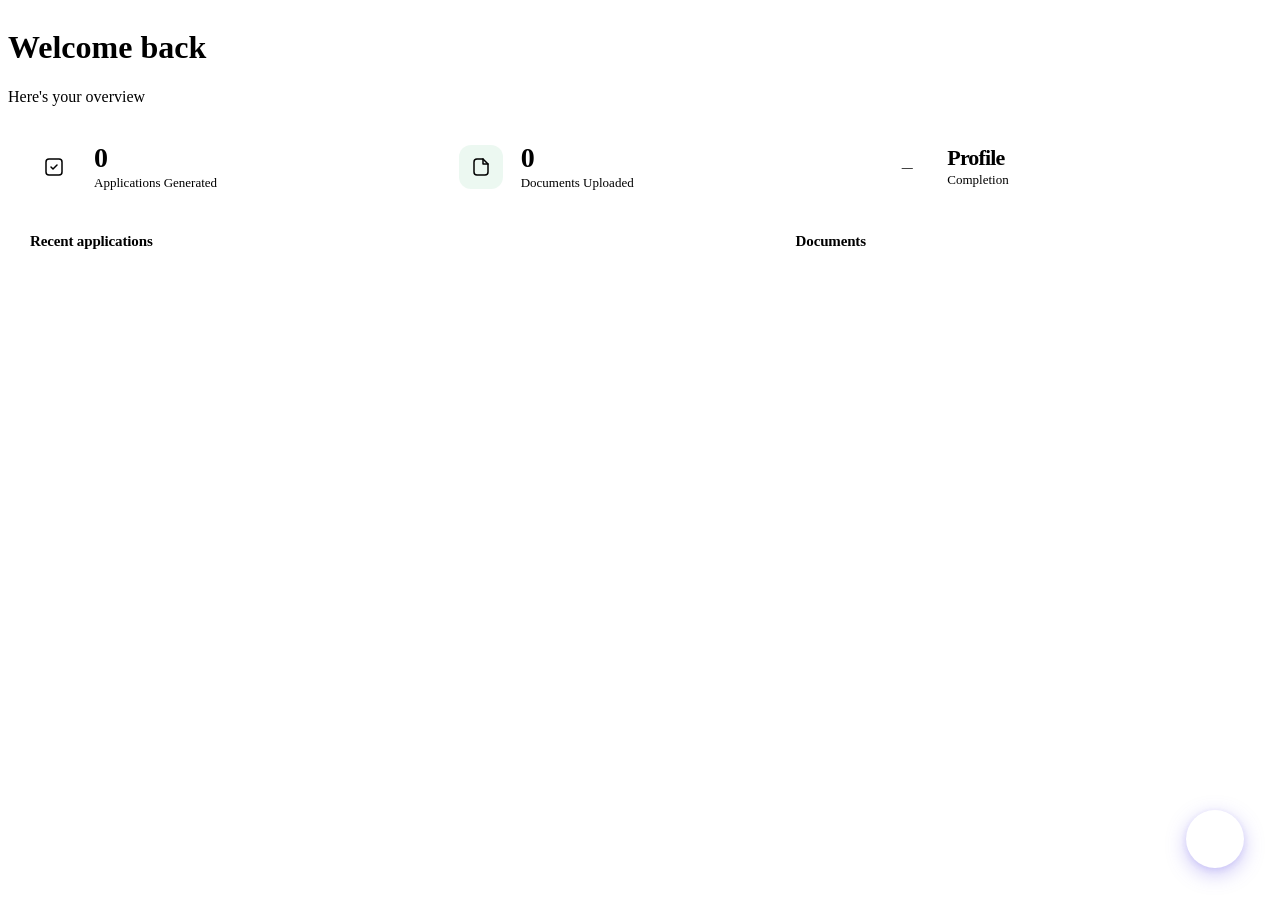
==== commit bf92686d: "Design pass: contrast tokens, headings over eyebrows, browser surfaces From an Impeccable audit + fr" ====
--- a/src/frontend/pages/index.html
+++ b/src/frontend/pages/index.html
@@ -58,17 +58,12 @@
 
     .stat-icon.accent {
       background: var(--accent-light);
-      color: var(--accent);
+      color: var(--accent-strong);
     }
 
     .stat-icon.green {
       background: rgba(22, 163, 74, 0.08);
       color: var(--success);
-    }
-
-    .stat-icon.amber {
-      background: rgba(217, 119, 6, 0.08);
-      color: var(--warning);
     }
 
     .stat-value {
@@ -141,34 +136,12 @@
 
     .dash-section-title {
       font-family: var(--font-display);
-      font-size: 11px;
-      font-weight: 700;
-      text-transform: uppercase;
-      letter-spacing: 0.1em;
-      color: var(--muted);
-      display: flex;
-      align-items: center;
-      gap: 8px;
-    }
-
-    .dash-section-title::before {
-      content: '';
-      width: 3px;
-      height: 14px;
-      border-radius: 2px;
-      background: linear-gradient(180deg, var(--accent), #8b7cf7);
-      flex-shrink: 0;
-    }
-
-    .dash-section-link {
-      font-size: 12px;
+      font-size: 15px;
       font-weight: 600;
-      color: var(--accent);
-      text-decoration: none;
-      transition: opacity var(--duration);
-    }
-
-    .dash-section-link:hover { opacity: 0.7; }
+      letter-spacing: -0.01em;
+      color: var(--text);
+      margin: 0;
+    }
 
     /* ── History list ─────────────────────────────────────────────── */
     .dash-panel {
@@ -208,7 +181,7 @@
       height: 28px;
       border-radius: 8px;
       background: var(--accent-light);
-      color: var(--accent);
+      color: var(--accent-strong);
       font-family: var(--font-display);
       font-size: 11px;
       font-weight: 700;
@@ -243,7 +216,7 @@
     }
 
     .history-edit-link {
-      color: var(--accent);
+      color: var(--accent-strong);
       text-decoration: none;
       font-weight: 600;
       font-size: 11px;
@@ -275,7 +248,7 @@
     }
 
     .dash-empty a {
-      color: var(--accent);
+      color: var(--accent-strong);
       text-decoration: none;
       font-weight: 600;
     }
@@ -311,7 +284,7 @@
       height: 28px;
       border-radius: 7px;
       background: var(--accent-light);
-      color: var(--accent);
+      color: var(--accent-strong);
       display: flex;
       align-items: center;
       justify-content: center;
@@ -329,7 +302,7 @@
     }
 
     .dash-doc-type {
-      font-size: 10px;
+      font-size: 11px;
       font-weight: 700;
       text-transform: uppercase;
       letter-spacing: 0.05em;
@@ -340,48 +313,7 @@
     }
 
     /* ── Quick actions ─────────────────────────────────────────────── */
-    .quick-actions {
-      display: flex;
-      flex-direction: column;
-      gap: 6px;
-    }
-
-    .quick-action {
-      display: flex;
-      align-items: center;
-      gap: 12px;
-      padding: 12px 14px;
-      border-radius: var(--radius);
-      text-decoration: none;
-      color: var(--text-2);
-      font-size: 14px;
-      font-weight: 500;
-      transition: background var(--duration), color var(--duration);
-    }
-
-    .quick-action:hover {
-      background: var(--accent-light);
-      color: var(--accent);
-    }
-
-    .quick-action-icon {
-      width: 32px;
-      height: 32px;
-      border-radius: 8px;
-      background: var(--surface-2);
-      border: 1px solid var(--border-light);
-      display: flex;
-      align-items: center;
-      justify-content: center;
-      flex-shrink: 0;
-      color: var(--muted);
-      transition: color var(--duration), border-color var(--duration);
-    }
-
-    .quick-action:hover .quick-action-icon {
-      color: var(--accent);
-      border-color: var(--accent-mid);
-    }
+    
 
     /* ── FAB speed dial ─────────────────────────────────────────── */
     .fab-wrap {
@@ -405,7 +337,7 @@
       width: 58px;
       height: 58px;
       border-radius: 50%;
-      background: linear-gradient(135deg, var(--accent), #8b7cf7);
+      background: linear-gradient(135deg, var(--accent), var(--accent-strong));
       color: #fff;
       border: none;
       cursor: pointer;
@@ -460,7 +392,7 @@
       height: 44px;
       border-radius: 50%;
       background: var(--surface);
-      color: var(--accent);
+      color: var(--accent-strong);
       border: 1px solid var(--border);
       display: flex;
       align-items: center;
@@ -600,7 +532,7 @@
         <div class="dash-panel">
           <div class="dash-panel-inner">
             <div class="dash-section-head">
-              <div class="dash-section-title">Recent Applications</div>
+              <h2 class="dash-section-title">Recent applications</h2>
             </div>
             <div class="history-list" id="history-list"></div>
             <div class="dash-empty" id="history-empty" style="display:none;">
@@ -620,7 +552,7 @@
           <div class="dash-panel">
             <div class="dash-panel-inner">
               <div class="dash-section-head">
-                <div class="dash-section-title">Documents</div>
+                <h2 class="dash-section-title">Documents</h2>
               </div>
               <div class="dash-doc-list" id="docs-list"></div>
               <div class="dash-empty" id="docs-empty" style="display:none;">
